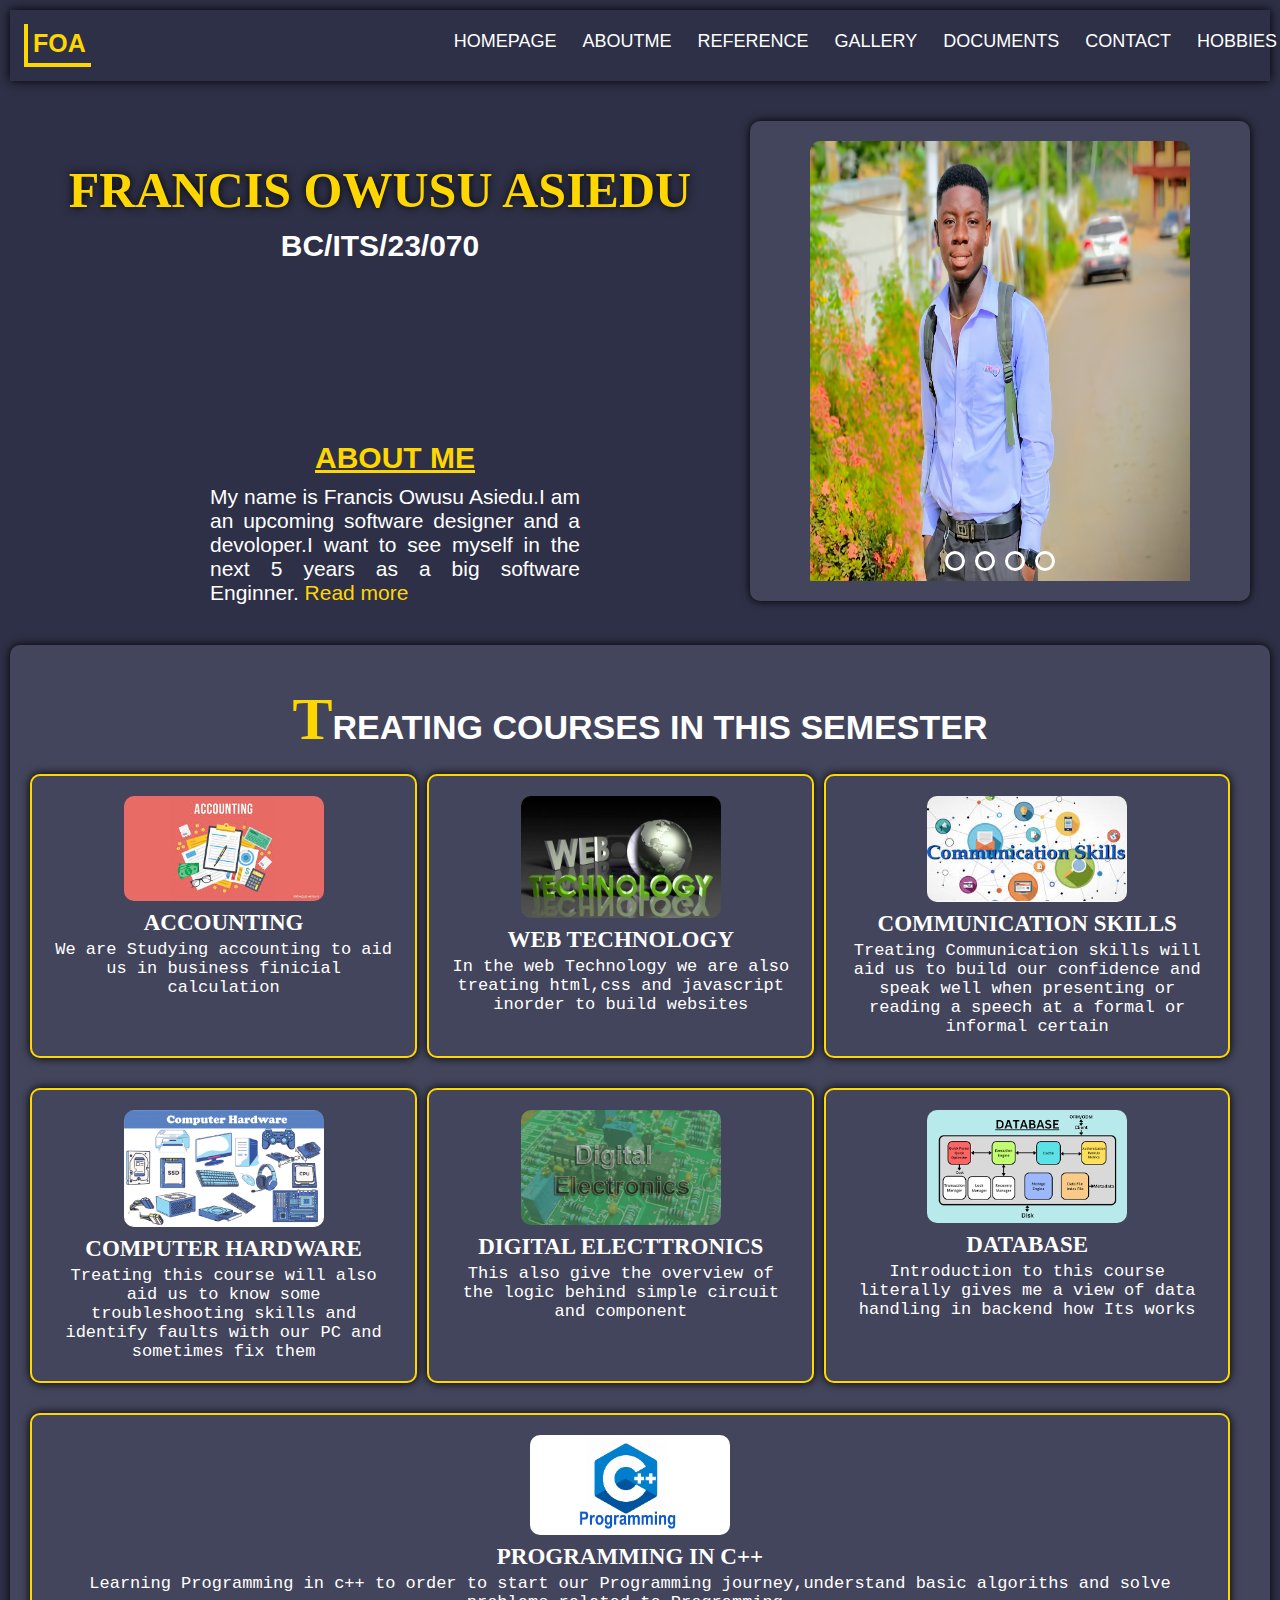
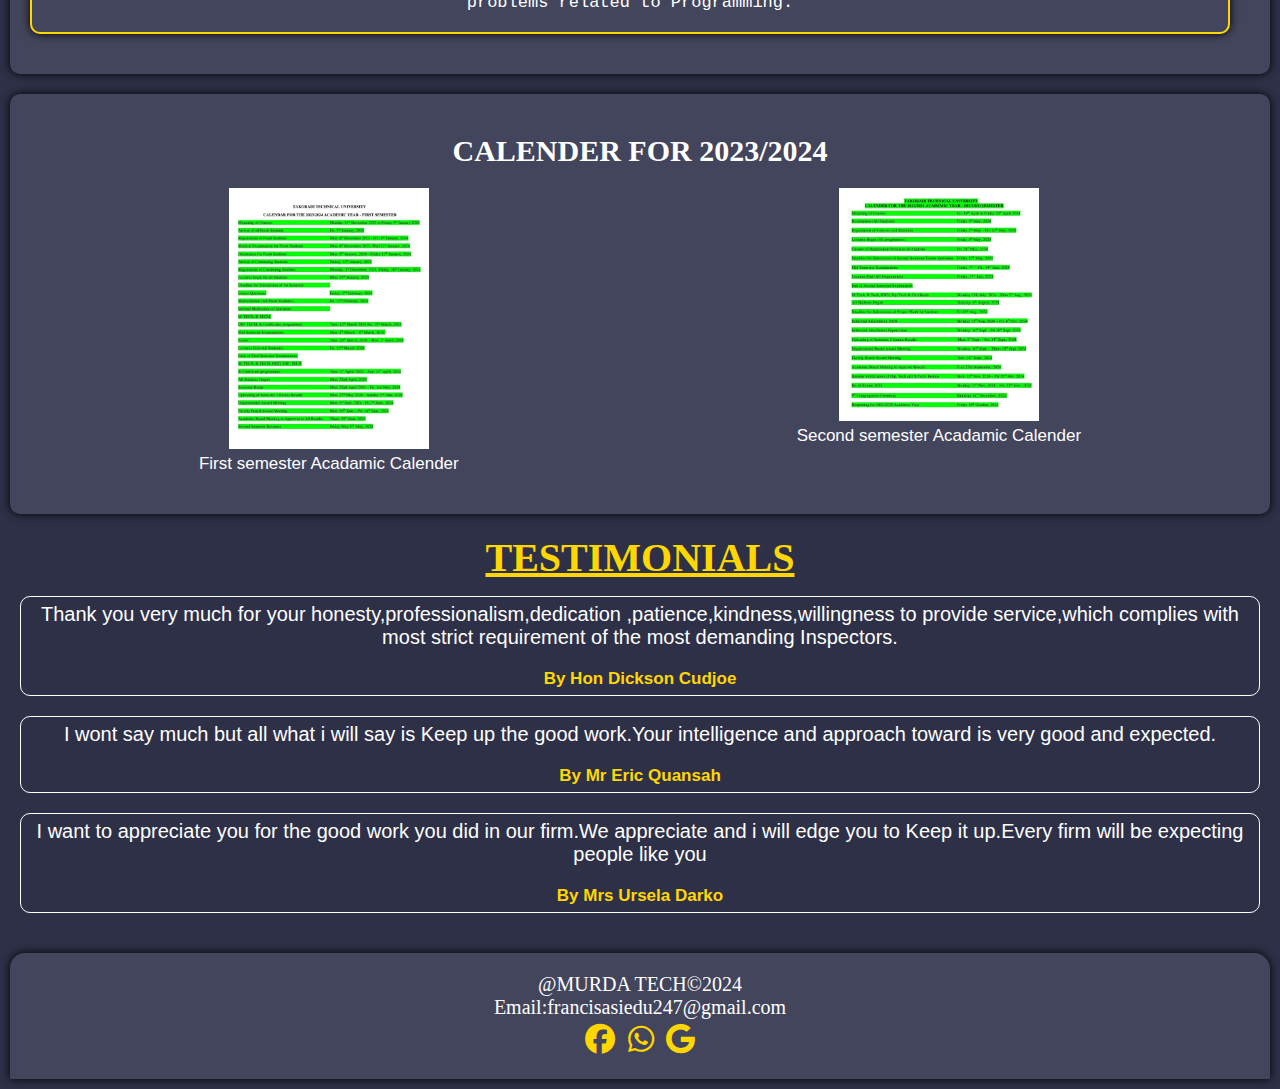
==== index.html @ 373113da "first commit" ====
<!DOCTYPE html>
<html lang="en">
<head>
    <meta charset="UTF-8">
    <meta name="viewport" content="width=device-width, initial-scale=1.0">
    <title>HOMEPAGE</title>
    <link rel="stylesheet" href="./css/index.css">
    <link rel="stylesheet" href="./fontawesome-free-6.5.2-web/css/all.css">
</head>
<body>
    
<header>
    <div class="logo">
        <h1>FOA</h1>
    </div>

    <div class="menu">
        <i class="fa fa-bars" onclick="MyClick()"></i>
        <ul class="menulist">
            <li><a href="./index.html">HOMEPAGE</a></li><hr>
            <li><a href="./About.html">ABOUTME</a></li><hr>
            <li><a href="./Reference.html">REFERENCE</a></li><hr>
            <li><a href="./Gallery.html"> GALLERY</a></li><hr>
            <li><a href="./Document.html">DOCUMENTS</a></li><hr>
            <li><a href="./Contact.html">CONTACT</a></li><hr>
            <li><a href="./Hobbies.html">HOBBIES</a></li><hr>
        </ul>
    </div>




</header>
         

<div class="parent">
    <section id="sec1">

     <h1>FRANCIS OWUSU ASIEDU</h1>
        <h3>BC/ITS/23/070</h3>
    </section>




    <section class="sec2">

        <div class="slider">
            <div class="images">

                 <input type="radio" name="slide" id="img1" checked>
                 <input type="radio" name="slide" id="img2">
                 <input type="radio" name="slide" id="img3">
                 <input type="radio" name="slide" id="img4">

                <img class="m1" src="./Assets/56944460.jpg" alt="img1">
                 <img  class="m2" src="./Assets/1678391078150.jpg" alt="img2">
               <img class="m3" src="./Assets/1711398218621_qk2xtj_2_0~2.jpg" alt="img3">
               <img class="m4" src="./Assets/45751954~2.jpg" alt="img4">
            </div>

            <div class="dots">
              <label for="img1"></label>
                  <label for="img2"></label>
              <label for="img3"></label>
                 <label for="img4"></label>
         </div>     
     </div>

    </section>






    <section class="sec3">
        <h1>ABOUT ME</h1>
        <p>My name is Francis Owusu Asiedu.I am an upcoming software designer
        and a devoloper.I want to see myself in the next 5 years as a big software Enginner.
     <a href="About.html">Read more</a></p>


    </section>
</div>


<section class="sec4">
    <h1>TREATING COURSES IN THIS SEMESTER</h1>
    <div class="course">

        <div class="accounting">
            <a href="./Assets/images.jpeg"><img src="./Assets/images.jpeg" ></a>
            <figcaption>ACCOUNTING</figcaption>
            <p>We are Studying accounting to aid us in business finicial calculation</p>
        </div>

        <div class="webtech">
           <a href="./Assets/7074702-web-technology-internet-abstract-as-a-concept.jpg"><img src="./Assets/7074702-web-technology-internet-abstract-as-a-concept.jpg" ></a>
            <figcaption>WEB TECHNOLOGY</figcaption>
            <p>In the web Technology we are also treating html,css and javascript inorder to build websites</p>
        </div>

        <div class="cpp">
            <a href="./Assets/C-Code.png"><img src="./Assets/C-Code.png" ></a>
            <figcaption>PROGRAMMING IN C++</figcaption>
            <p>Learning Programming in c++ to order to start our Programming journey,understand basic algoriths and solve
                problems related to Programming.
            </p>
        </div>

        <div class="comm-skills">
           <a href="./Assets/download.jpeg"><img src="./Assets/download.jpeg" ></a>
            <figcaption>COMMUNICATION SKILLS</figcaption>
            <p>Treating Communication skills will aid us to build our confidence and speak well when presenting or reading a speech 
                at a formal or informal certain
            </p>
        </div>

        <div class="hardware">
            <a href="./Assets/computer-hardware-definition.png"><img src="./Assets/computer-hardware-definition.png" ></a>
            <figcaption>COMPUTER HARDWARE</figcaption>
            <p>Treating this course will also aid us to know some troubleshooting skills and identify faults with our PC
                and sometimes fix them
            </p>
        </div>

        <div class="database">
            <a href="./Assets/images.png"><img src="./Assets/images.png" ></a>
            <figcaption>DATABASE</figcaption>
            <p>Introduction to this course literally gives me a view of data handling in backend how Its works
            </p>
        </div>
        

        <div class="electronics">
           <a href="./Assets/digital-electronics.jpg"><img src="./Assets/digital-electronics.jpg" ></a>
            <figcaption>DIGITAL ELECTTRONICS</figcaption>
            <p>This also give the overview of the logic behind simple circuit and component
            </p>
        </div>



    </div>

</section>


<section class="sec5">


    <h1>CALENDER FOR 2023/2024</h1>

    <div class="calender">

        <div class="sem1">
           <a href="./Assets/Screenshot_20240609-220304~2.jpg"><img src="./Assets/Screenshot_20240609-220304~2.jpg" alt=""></a>
            <figcaption>First semester Acadamic Calender</figcaption>
        </div>

        <div class="sem2">
            <a href="./Assets/Screenshot_20240609-220310~2.jpg"><img src="./Assets/Screenshot_20240609-220310~2.jpg" alt=""></a>
            <figcaption>Second semester Acadamic Calender</figcaption>
        </div>

        
    </div>

</section>


<section class="sec6">

    <h1>TESTIMONIALS</h1>
   <div class="testimonials"> 
    <div class="test1">
        <p>Thank you very much for your honesty,professionalism,dedication
            ,patience,kindness,willingness to provide service,which complies with most strict requirement of the 
            most demanding Inspectors.
        </p>
        <b>By Hon Dickson Cudjoe</b>
    </div>

    <div class="test2">
        <p>I wont say much but all what i will say is Keep up the good work.Your
            intelligence and approach toward is very good and expected. 
        </p>
        <b>By Mr Eric Quansah</b>
    </div>

    <div class="test3">
        <p>I want to appreciate you for the good work you did in our firm.We appreciate and i will edge you to Keep 
            it up.Every firm will be expecting people like you </p>
        <b>By Mrs Ursela Darko</b>
    </div>

   </div>
</section>



<footer>
<p>@MURDA TECH©2024</p>
<p>Email:francisasiedu247@gmail.com</p>
<icons>
<i class="fab fa-facebook"></i>
<i class="fab fa-whatsapp"></i>
<i class="fab fa-google"></i>


</icons>


</footer>

<script src="./js/index.js"></script>
</body>
</html>
---- css/index.css ----
*{
    margin: 0;
    padding: 0;
    font-size: 10px;
    box-sizing: border-box;
    color: white;
}



    body{
        background: #2e3047;
        overflow-x: hidden;
        /* margin: 1rem; */
        padding: 1rem;
    }
    .logo h1{
        font-size: 2.2rem;
        font-family: arial;
        color: gold;
        font-weight: 800;
        border: 3px solid gold;
        border-top: none;
        border-right: none;
        padding: 0.5rem;

        
    }

    header{
        display: flex;
        gap: 8rem;
        padding: 1.4rem;
        background:  #2e3047;
        box-shadow: 0 0 1rem black;

    }
    ul{
        margin: 2rem;
        text-align: end;
        /* border: 1px solid white; */
        padding: 1rem;
        border-radius: 1rem;
        margin-left: -3rem;
        /* display: none; */
        position: absolute;
        background: transparent;
        backdrop-filter: blur(6px);
        margin-top: -80rem;
        transition: 0.3s ease-in;
        z-index: 3;
        backdrop-filter: brightness(40%);
    }
    li{
        margin: 1.3rem;
        list-style: none;
    }
    a{
        text-decoration: none;
        font-size: 1.5rem;
        font-weight: normal;
        font-family: 'Gill Sans', 'Gill Sans MT', Calibri, 'Trebuchet MS', sans-serif;

    }
    a:hover{
        color: gold;

    }
    a:focus{
        color: gold;
    }
    .fa-bars{
        font-size: 2.4rem;
        margin-left: 5rem;
        margin-top: 1rem;
    }
    .fa-bars:active{
        scale: 0.8;
    }
    .MenuToggle{
        margin-top: 2rem;
    }
    hr{
        /* width: 590%; */
        filter: brightness(50%);
    }
    #sec1{
        text-align: center;
        margin: 2rem;
        /* background: #43455c; */
        padding: 1rem;
        /* box-shadow: 0 0 1rem black; */
        /* border-radius: 0.7rem; */
        
    }
    #sec1 h1{
        font-size: 2.5rem;
        font-family: arial;
        font-weight: 700;
    }
    #sec1 h3{
        font-size: 1.8rem;
        margin: 1rem;
        font-family: 'Trebuchet MS', 'Lucida Sans Unicode', 'Lucida Grande', 'Lucida Sans', Arial, sans-serif;

    }
    #sec1 h1:hover{
        color: gold;
    }
    #sec1 h3:hover{
        color: gold;
    }
    .sec2{
        display: flex;
        justify-content: center;
        align-items: center;
        background: #43455c;
        padding: 2rem;
        box-shadow: 0 0 1rem black;
        border-radius: 1rem;
    }
  .slider{
    position: relative;
    width: 20rem;
    overflow: hidden;
  
  }
  .images{
    display: flex;
    width: 100%;
    text-align: center;
   
  }
  .images img{
    height: auto;
    max-width: 100%;
    transition: all 0.15s ease;
    border-radius: 1rem;
  }
  .images input{
    display: none;
  }

  .dots{
    display: flex;
    justify-content: center;
    margin: 5px;
  }
  .dots label{
    height: 20px;
    width: 20px;
    border-radius: 50%;
    cursor: pointer;
    transition: all 0.15s ease;
    border: solid #fff;
    margin: 5px;
  }
  .dots label:hover{
    background: gold;
  }
  #img1:checked ~ .m1{
    margin-left: 0;
  }
  
  #img2:checked ~ .m2{
    margin-left: -100%;
  }
  
  #img3:checked ~ .m3{
    margin-left: -200%;
  }
  
  #img4:checked ~ .m4{
    margin-left: -300%;
  }
.sec3{
    text-align: center;
    margin: 4rem;
}
.sec3 h1{
    font-size: 2rem;
    font-family: arial;
    font-weight: 800;
    margin: 1rem;
}
.sec3 p{
    font-size: 1.5rem;
    font-family: 'Trebuchet MS', 'Lucida Sans Unicode', 'Lucida Grande', 'Lucida Sans', Arial, sans-serif;
    text-align: justify;

}
.sec3 a{
    color: gold;
    font-size: 1.6rem;
}
.course img{
    width: 70%;
}

.calender img{
    width: 50%;
}
.course{
    text-align: center;
    padding-right: 1rem;
    
}
.sec4{
    background: #43455c;
    padding: 2rem;
    box-shadow: 0 0 1rem black;
    border-radius: 1rem;

}
.sec4 h1{
    font-size: 2rem;
    font-family:'Segoe UI', Tahoma, Geneva, Verdana, sans-serif ;
    /* color: gold; */
    margin: 1rem;
}
.course{
    display: grid;
}
.course figcaption{
 font-size: 1.7rem;
 margin: 0.4rem;
}
.course p{
    font-size: 1.4rem;
    font-family: consolas, 'Courier new', monospace;
}
.accounting{
    border: 2px solid gold;
    padding: 2rem;
    border-radius: 1rem;
    box-shadow: 0 0 1rem black;
    margin-bottom: 2rem;
}

.webtech{
    border: 2px solid gold;
    padding: 2rem;
    border-radius: 1rem;
    box-shadow: 0 0 1rem black;
    margin-bottom: 2rem;
}

.cpp{
    border: 2px solid gold;
    padding: 2rem;
    border-radius: 1rem;
    box-shadow: 0 0 1rem black;
    margin-bottom: 2rem;
}


.comm-skills{
    border: 2px solid gold;
    padding: 2rem;
    border-radius: 1rem;
    box-shadow: 0 0 1rem black;
    margin-bottom: 2rem;
}

.hardware{
    border: 2px solid gold;
    padding: 2rem;
    border-radius: 1rem;
    box-shadow: 0 0 1rem black;
    margin-bottom: 2rem;
}

.database{
    border: 2px solid gold;
    padding: 2rem;
    border-radius: 1rem;
    box-shadow: 0 0 1rem black;
    margin-bottom: 2rem;
}

.electronics{
    border: 2px solid gold;
    padding: 2rem;
    border-radius: 1rem;
    box-shadow: 0 0 1rem black;
    margin-bottom: 2rem;
}

.sec5{
    background: #43455c;
    margin-top: 2rem;
    padding: 2rem;
    border-radius: 1rem;
    text-align: center;
    box-shadow: 0 0 1rem black;
}
.sec5 h1{
    font-size: 2rem;
    margin: 2rem;
}
.calender{
    display: grid;
}
.sem1{
    margin-bottom: 2rem;
}
.sem1 figcaption{
    font-size: 1.7rem;
}

.sem2 figcaption{
    font-size: 1.7rem;
}
.sec6{

    text-align: center;
    margin-top: 2rem;
}
.sec6 h1{
    font-size: 2rem;
    margin: 0.5rem;
}
.testimonials{
    display: grid;
}
.test1{
    padding: 0.6rem;
    border: 1px solid;
    border-radius: 1rem;
    margin: 1rem;
}
.test1 p{
    font-size: 1.5rem;
    margin-bottom: 2rem;

}
.test1 b{
    font-family: arial;
    
    color: gold;
    font-size: 1.7rem;
}

.test2{
    padding: 0.6rem;
    border: 1px solid;
    border-radius: 1rem;
    margin: 1rem;
}
.test2 p{
    font-size: 1.5rem;
    margin-bottom: 2rem;

}
.test2 b{
    font-family: arial;
    
    color: gold;
    font-size: 1.7rem;
}

.test3{
    padding: 0.6rem;
    border: 1px solid;
    border-radius: 1rem;
    margin: 1rem;
}
.test3 p{
    font-size: 1.5rem;
    margin-bottom: 2rem;

}
.test3 b{
    font-family: arial;
    
    color: gold;
    font-size: 1.7rem;
}
footer{
    text-align: center;
    background: #43455c;
    border-top-left-radius:1.5rem ;
    border-top-right-radius:1.6rem ;
    padding: 2rem;
    box-shadow: 0 0 1rem black;
    margin-top: 3rem;
}
footer p{
    font-size: 1.7rem;
}
.fa-facebook{
    font-size: 2.4rem;
    color: gold;
    margin: 0.5rem;

}
.fa-facebook:hover{
    color: white;
}

.fa-whatsapp{
    font-size: 2.4rem;
    color: gold;
    margin: 0.5rem;

}
.fa-whatsapp:hover{
    color: white;
}

.fa-google{
    font-size: 2.4rem;
    color: gold;
    margin: 0.5rem;

}
.fa-google:hover{
    color: white;
}
  img:hover{
    filter: brightness(50%);
}
.slider img{
    filter: none;
}
@media(min-width:330px){

    .menu{
        margin-left: 5rem;
    }
}
@media(min-width:390px){

    .menu{
        margin-left: 9rem;
    }
}
@media(min-width:450px){

    .menu{
        margin-left: 15rem;
    }
    ul{
        width: 20rem;
        margin-left: -8rem;
    }
    a{
        font-size: 1.6rem;
    }
    li{
        margin: 2rem;
    }
    .sec4 h1{
        text-align: center;
    }
    .sec4 h1::first-letter{
        font-size: 3.5rem;
        color: gold;
    }
    #sec1 h1{
        font-size: 3rem;
        font-weight: 800;
    }
    
    #sec1 h3{
        font-size: 2rem;
        font-weight: 800;
    }

}
@media(min-width:500px){
    .course{
        grid: auto/auto auto;
        grid-gap: 1.3rem;
    }
    .calender{
        grid: auto/auto auto;
    }
    #sec1 h1{
        color: gold;
    }
    .menu{
        margin-left: 19rem;
    }
    .sec3 p{
        font-size: 1.8rem;
    }
    
    .sec3 a{
        font-size: 1.8rem;
    }
    .course img{
        width: 17rem;
    }
}
@media(min-width:550px){
    .menu{
        margin-left: 24.5rem;
    }
    #sec1 h1{
        font-size: 4rem;
    }
    .slider{
        width: 25rem;
    }
    .sec6 h1{
        font-size: 3rem;
        color: gold;
        text-decoration: underline;
    }
    .sec3 h1{
        font-size: 3rem;
        color: gold;
        text-decoration: underline;
    }
}
@media(min-width:600px){
    .menu{
        margin-left: 30rem;
    }
    .fa-bars{
        font-size: 2.8rem;
    }
    #sec1{
        margin-top: 6rem;
    }
}
@media(min-width:700px){

    .course{
        grid: auto/auto auto auto;
        grid-gap:0.5rem;
    }
    .sec4 h1{
        font-size: 3rem;
    }
    .sec5 figcaption{
        font-family: 'Trebuchet MS', 'Lucida Sans Unicode', 'Lucida Grande', 'Lucida Sans', Arial, sans-serif;
    }
    .sec5 h1{
        font-size: 3rem;
    }
    .menu{
        margin-left: 40rem;
    }

}
@media(min-width:768px){


ul{
    margin: 2rem;
    /* text-align: end; */
    /* border: 1px solid white; */
    padding: 1rem;
    border-radius: 1rem;
    margin-left: -44rem;
    /* display: none; */
    position: none;
    background: none;
    backdrop-filter:none;
    margin-top: -5rem;
    transition: none;
    z-index: 3;
    backdrop-filter:none;
    display: flex;
}
li{
    margin: 1.3rem;
    list-style: none;
    
}
a{
    text-decoration: none;
    font-size: 1.5rem;
    font-weight: normal;
    font-family: 'Gill Sans', 'Gill Sans MT', Calibri, 'Trebuchet MS', sans-serif;

}
a:hover{
    color: gold;

}
a:focus{
    color: gold;
}
.fa-bars{
    font-size: 2.4rem;
    margin-left: 5rem;
    margin-top: 1rem;
    visibility: collapse;
}
.fa-bars:active{
    scale: 0.8;
    display: none;
}
.MenuToggle{
    margin-top: none;
  
}
hr{
    /* width: 590%; */
    filter: brightness(50%);
    display: none;
}

}
@media(min-width:850px){

    .menu{
        margin-left: 47rem;
    }
  .slider{
    width: 30rem;
  }  
  .images img{
    width: 30rem;
  }
  .course img{
    width: 20rem;
    border-radius: 1rem;
  }
  .calender div img{
    width: 20rem;
  }
}
@media(min-width:970px){
    .menu{
        margin-left: 58rem;
    }
    .parent{
        display: grid;
        grid: auto/auto auto;
    }
    .sec2{
        margin-top: 4rem;
        margin-right: 2rem;
    }
    .sec3{
        text-align: center;
        width: 50%;
        margin-top: -17rem;
        margin-left: 12rem;
    }
    #sec1 h1{
font-size: 5rem;
font-family: 'Times New Roman', Times, serif;
    }
    #sec1 h3{
        font-size: 3rem;
    }
    #sec1{
        margin-top: 7rem;
    }
    .sec2{
        width: 50rem;
    }
    .slider{
        width: 38rem !important;;
        height: auto !important;
    }
    .images{
        width:100%;
        height: 40rem;
    }
    .images img{
        width: 50rem !important;
        height: 52rem;
        border-radius:1rem ;
        
    }

    #sec1 h1{
        text-shadow: 0 0 1rem black ;
        font-weight: 800;

    }
    .logo h1{
        font-size: 2.5rem;
        border: 4px solid;
        border-top: none;
        border-right: none;
        /* border-left:4px solid white ; */
    }
    .accounting{
        grid-area: accounting;
    }
    .webtech{
        grid-area: webtech;
    }
    
    .comm-skills{
        grid-area: comm-skills;
    }
    
    .database{
        grid-area: database;
    }
    
    .cpp{
        grid-area: cpp;
    }
    
    .hardware{
        grid-area:hardware;
    }
    
    .electronics{
        grid-area:electronics;
        /* display: none; */
    }
    .course{
        display: grid;
        text-align: center;
        grid-gap: 1rem;
        padding-right: 2rem;
        grid: 'accounting webtech comm-skills'
        'hardware electronics database'
        'cpp cpp cpp';
       
    }
    
    .course figcaption{
        font-size: 2.3rem;
        font-weight: 800;
    }
    .course p{
        font-size: 1.7rem;
    }
    .course div{
        height: auto;
    }
    a{
        font-size: 1.8rem;
    }
    .menu{
        margin-left:50rem;
    }
    .dots label{
        border: px solid;
    }

}
@media (min-width:1000px){
    .menu{
        margin-left: 55rem;
    }
    .sec3 p{
        font-size: 2.1rem;
    }
    .sec3 a{
        font-size: 2.1rem;
    }
    .sec4 h1{
        font-size: 3.4rem;
        margin: 2rem;
    }
    .sec4 h1::first-letter{
        font-size: 6rem;
        font-family: 'Times New Roman', Times, serif;
    }
    .testimonials p{
    font-size: 2rem;
    font-family: 'Segoe UI', Tahoma, Geneva, Verdana, sans-serif;

    }
    .sec6 h1{
        font-size: 4rem;
    }
    footer p{
        font-size: 2rem;
    }
    .fa-facebook{
        font-size: 3rem;
    
    }
    .fa-whatsapp{
        font-size: 3rem;
    }
    
    .fa-google{
        font-size: 3rem;
    }
    
    .sec3{
        /* margin-left: 20rem; */
        text-align: center;
    }

}
@media(min-width:1200px){
    .menu{
        margin-left: 70rem;
    }
    .sec3{
        margin-left: 20rem;
    }
}
@media(min-width:1300px){
    .menu{
        margin-left: 78rem;
    }
    #sec1{
        margin-top: 12rem;
    }
    .logo h1{
        margin-left: 3rem;
    }
    .sec4 h1{
        text-decoration: under;
    }
    .sec5 img{
        width: 30rem;
    }
    .sec5 figcaption{
        font-size: 2.2rem;
    }


}
@media(min-width:1400px){
    .sec4{
        margin-top: 8rem;
    }
}

@media(min-width:1500px){
    .menu{
        margin-left: 95rem;
    }
    .sec2{
        background: #2e3047;
    }
    .course figcaption{
        font-size: 2.5rem;
        margin: 1rem;
    }
    
    .course p{
        font-size: 2.5rem;
    }
    .sec3 p{
        font-size: 2.5rem;
        margin-left: 7rem;
    }
    
    .sec3 a{
        font-size: 2.5rem;
       
    }

}
@media(min-width:1800px){

    a{
        font-size: 2.1rem;
    }
    .menu{
        margin-left: 108rem;
    }
}
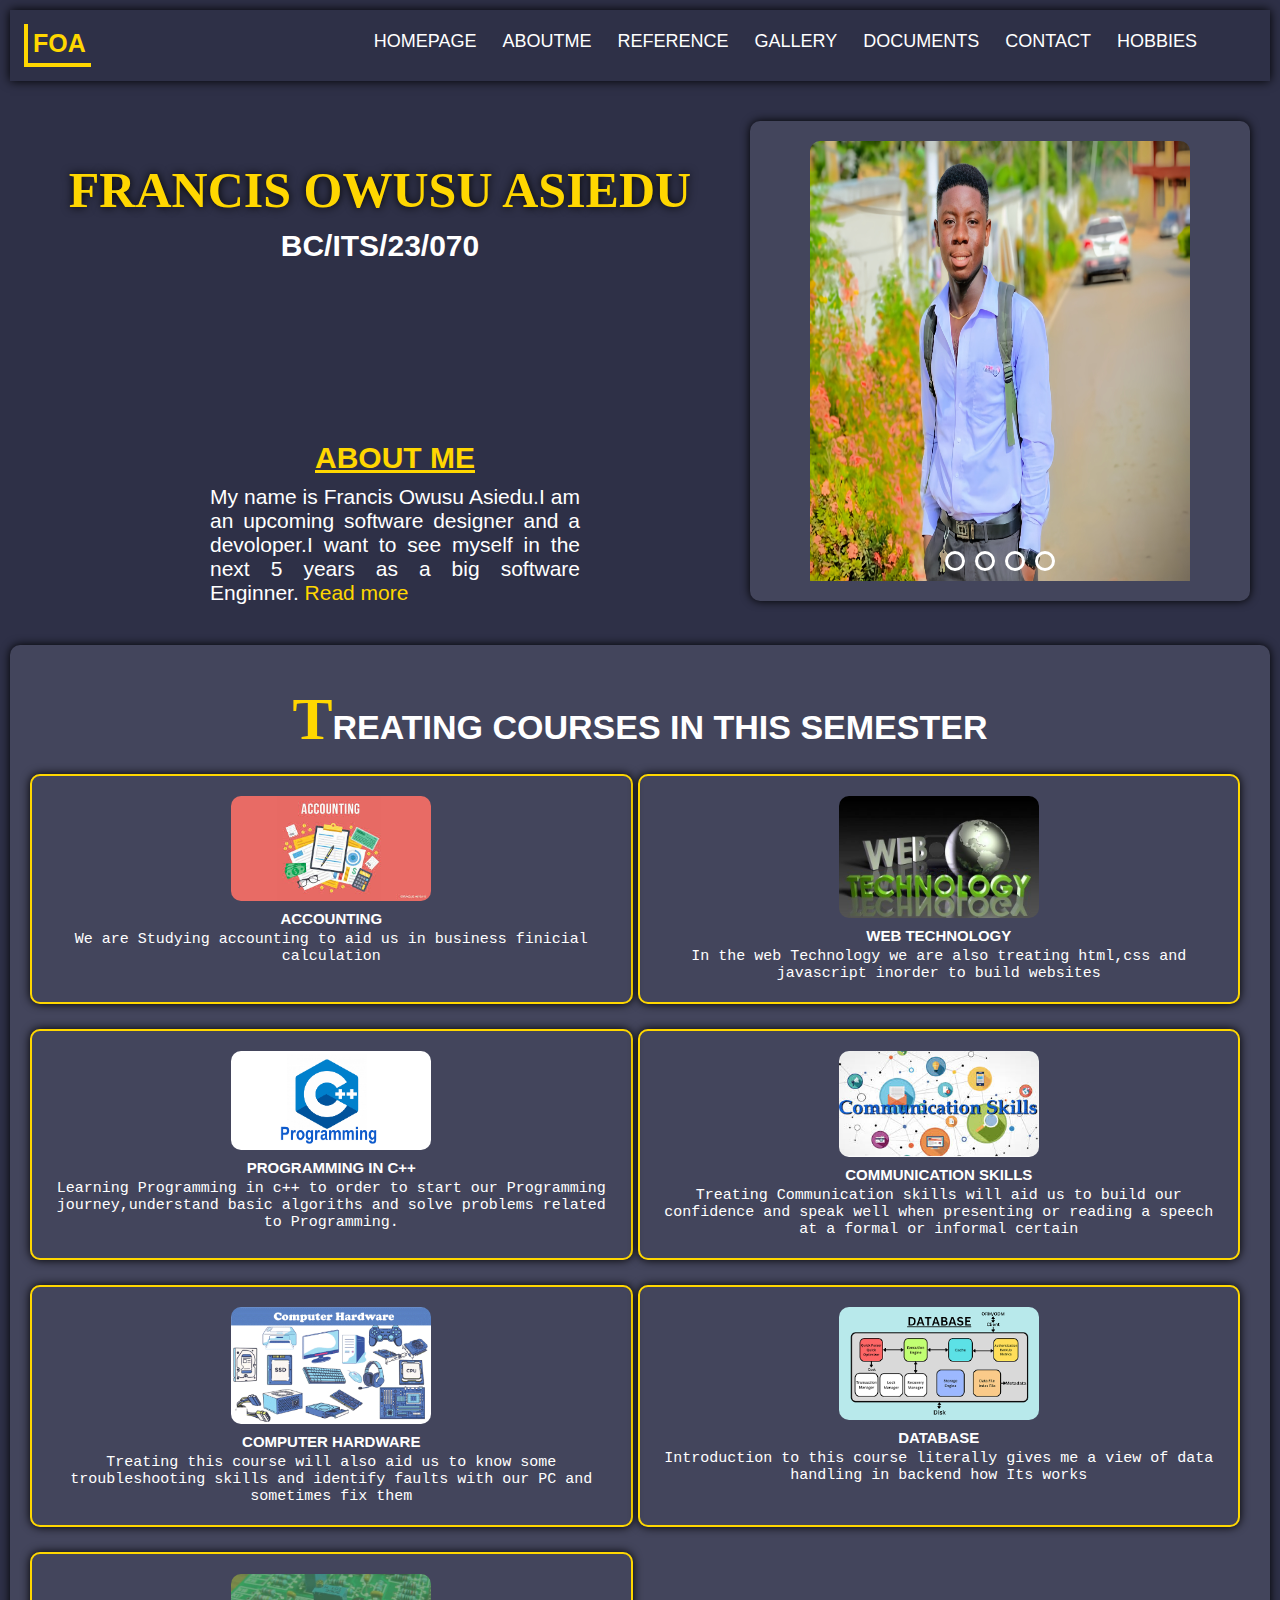
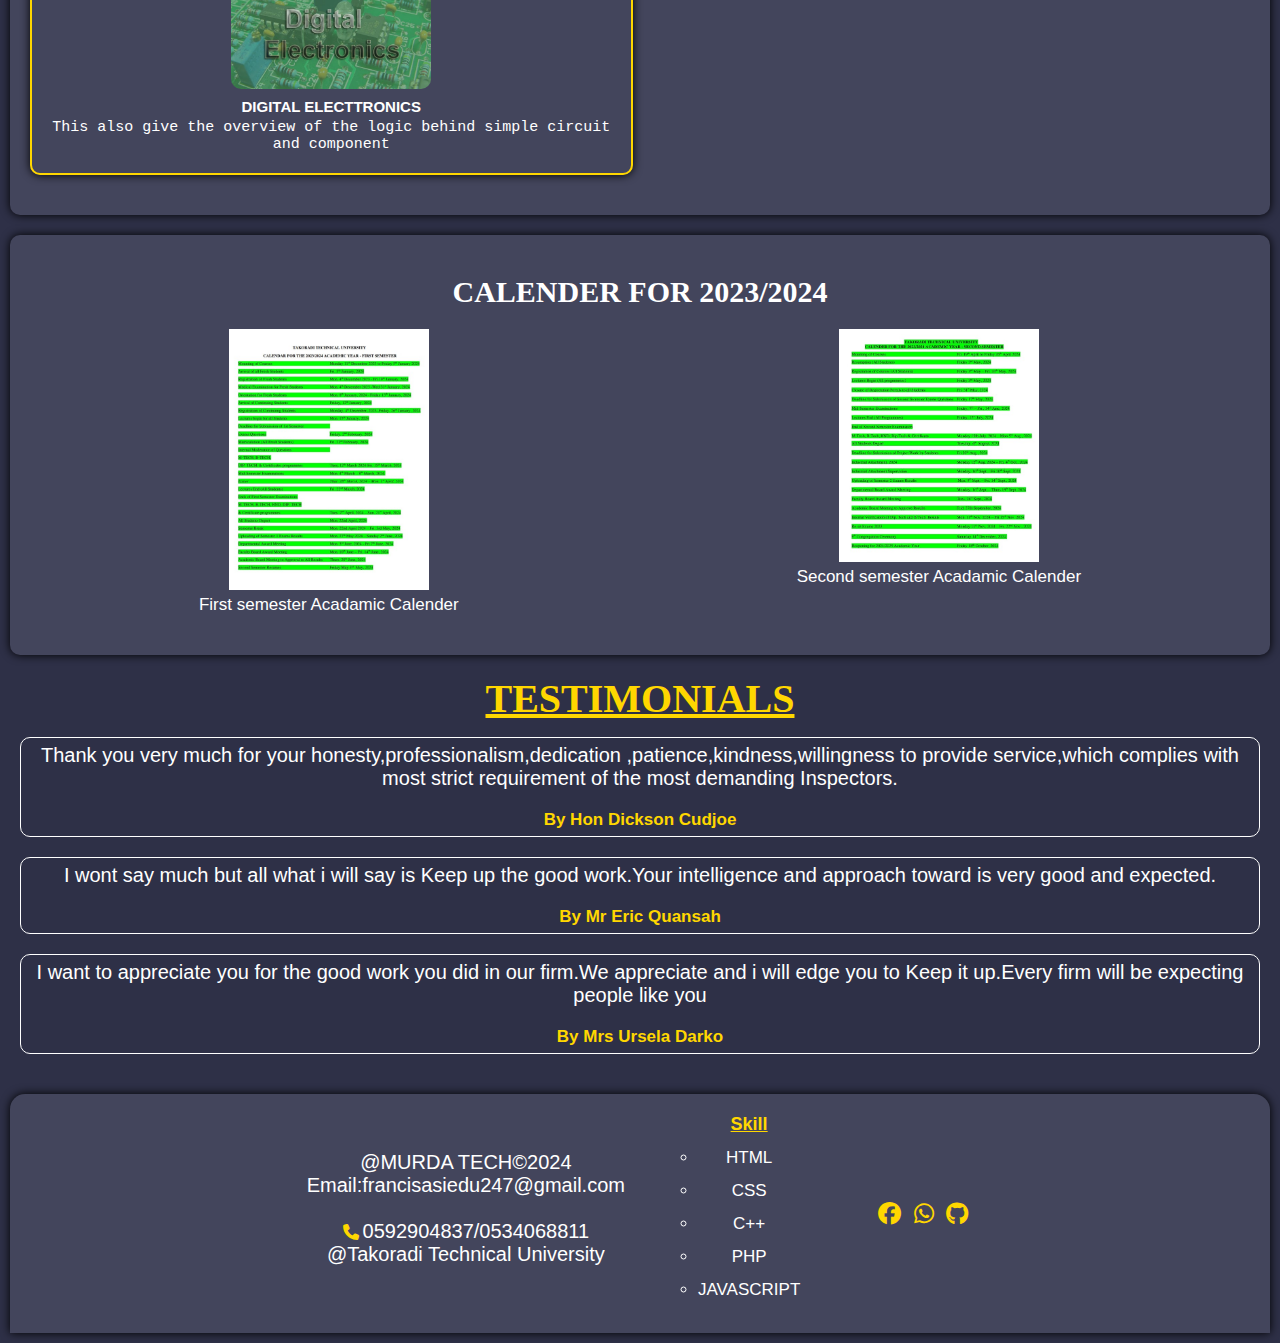
==== commit 240d6d93: "update3" ====
--- a/index.html
+++ b/index.html
@@ -201,14 +201,26 @@
 
 
 <footer>
-<p>@MURDA TECH©2024</p>
-<p>Email:francisasiedu247@gmail.com</p>
+    <div class="foot">
+     <p>@MURDA TECH©2024</p>
+        <p>Email:francisasiedu247@gmail.com<br><br><i class="fa fa-phone"> </i>0592904837/0534068811<br>
+        @Takoradi Technical University</p><br>
+
+    </div>
+
+    <div class="skill">
+        <h2>Skill</h2>
+       <li>HTML</li>
+       <li>CSS</li>
+       <li>C++</li>
+       <li>PHP</li>
+       <li>JAVASCRIPT</li>
+    </div>
+
 <icons>
-<i class="fab fa-facebook"></i>
-<i class="fab fa-whatsapp"></i>
-<i class="fab fa-google"></i>
-
-
+    <a href="https://web.facebook.com/me/"><i class="fab fa-facebook"></i></a>
+    <a href="https://wa.me/592904837"><i class="fab fa-whatsapp"></i></a>
+    <a href="https://github.com/Francis-2006"><i class="fab fa-github"></i></a>
 </icons>
 
 
--- a/css/index.css
+++ b/css/index.css
@@ -386,8 +386,30 @@
     margin-top: 3rem;
 }
 footer p{
-    font-size: 1.7rem;
-}
+    font-size: 1.3rem;
+    font-family: 'Segoe UI', Tahoma, Geneva, Verdana, sans-serif;
+}
+.fa-phone{
+    color: gold;
+    font-size: 1.6rem;
+    margin-right: 0.4rem;
+}
+.skill h2{
+    font-size: 1.8rem;
+    font-family: arial;
+    color: gold;
+    text-decoration: underline;
+}
+.skill li{
+    list-style:circle;
+    font-family: Arial, Helvetica, sans-serif;
+    font-size: 1.2rem;
+}
+
+
+
+
+
 .fa-facebook{
     font-size: 2.4rem;
     color: gold;
@@ -417,12 +439,36 @@
 .fa-google:hover{
     color: white;
 }
+.fa-github{
+    font-size: 2.4rem;
+    color: gold;
+    margin: 0.5rem;
+
+}
+.fa-github:hover{
+    color: white;
+}
   img:hover{
     filter: brightness(50%);
 }
 .slider img{
     filter: none;
 }
+
+
+@media(max-width:251px){
+    footer p{
+        font-size: 1rem;
+    }
+    
+    .menu{
+        margin-left: -5rem;
+    }
+}
+
+
+
+
 @media(min-width:330px){
 
     .menu{
@@ -434,6 +480,13 @@
     .menu{
         margin-left: 9rem;
     }
+    footer p{
+      font-size: 1.7rem;  
+    }
+    .skill li{
+        font-size: 1.7rem;
+    }
+
 }
 @media(min-width:450px){
 
@@ -528,7 +581,7 @@
 @media(min-width:700px){
 
     .course{
-        grid: auto/auto auto auto;
+        grid: auto/auto auto;
         grid-gap:0.5rem;
     }
     .sec4 h1{
@@ -554,7 +607,7 @@
     /* border: 1px solid white; */
     padding: 1rem;
     border-radius: 1rem;
-    margin-left: -44rem;
+    margin-left: -48rem;
     /* display: none; */
     position: none;
     background: none;
@@ -603,6 +656,12 @@
     filter: brightness(50%);
     display: none;
 }
+footer{
+    display: flex;
+    gap: 6rem;
+    justify-content: center;
+    align-items: center;
+}
 
 }
 @media(min-width:850px){
@@ -626,7 +685,7 @@
 }
 @media(min-width:970px){
     .menu{
-        margin-left: 58rem;
+        margin-left: 55rem;
     }
     .parent{
         display: grid;
@@ -681,7 +740,7 @@
         border-top: none;
         border-right: none;
         /* border-left:4px solid white ; */
-    }
+    /* }
     .accounting{
         grid-area: accounting;
     }
@@ -708,24 +767,26 @@
     .electronics{
         grid-area:electronics;
         /* display: none; */
-    }
+    } */
     .course{
         display: grid;
         text-align: center;
         grid-gap: 1rem;
-        padding-right: 2rem;
-        grid: 'accounting webtech comm-skills'
+        padding-right: 20rem;
+        padding-left: 20rem;
+        /* grid: 'accounting webtech comm-skills'
         'hardware electronics database'
-        'cpp cpp cpp';
+        'cpp cpp cpp'; */
        
     }
     
     .course figcaption{
-        font-size: 2.3rem;
+        font-size: 1.5rem;
         font-weight: 800;
+        font-family: 'Segoe UI', Tahoma, Geneva, Verdana, sans-serif;
     }
     .course p{
-        font-size: 1.7rem;
+        font-size: 1.5rem;
     }
     .course div{
         height: auto;
@@ -743,7 +804,7 @@
 }
 @media (min-width:1000px){
     .menu{
-        margin-left: 55rem;
+        margin-left: 53rem;
     }
     .sec3 p{
         font-size: 2.1rem;
@@ -771,15 +832,15 @@
         font-size: 2rem;
     }
     .fa-facebook{
-        font-size: 3rem;
+        font-size: 2.3rem;
     
     }
     .fa-whatsapp{
-        font-size: 3rem;
-    }
-    
-    .fa-google{
-        font-size: 3rem;
+        font-size: 2.3rem;
+    }
+    
+    .fa-github{
+        font-size: 2.3rem;
     }
     
     .sec3{
@@ -790,7 +851,7 @@
 }
 @media(min-width:1200px){
     .menu{
-        margin-left: 70rem;
+        margin-left: 66rem;
     }
     .sec3{
         margin-left: 20rem;
@@ -798,7 +859,7 @@
 }
 @media(min-width:1300px){
     .menu{
-        margin-left: 78rem;
+        margin-left: 74rem;
     }
     #sec1{
         margin-top: 12rem;
@@ -826,7 +887,7 @@
 
 @media(min-width:1500px){
     .menu{
-        margin-left: 95rem;
+        margin-left: 90rem;
     }
     .sec2{
         background: #2e3047;
@@ -850,12 +911,17 @@
     }
 
 }
+@media(min-width:1700px){
+    .sec2{
+        margin-left: -3rem;
+    }
+}
 @media(min-width:1800px){
 
     a{
         font-size: 2.1rem;
     }
     .menu{
-        margin-left: 108rem;
+        margin-left: 100rem;
     }
 }